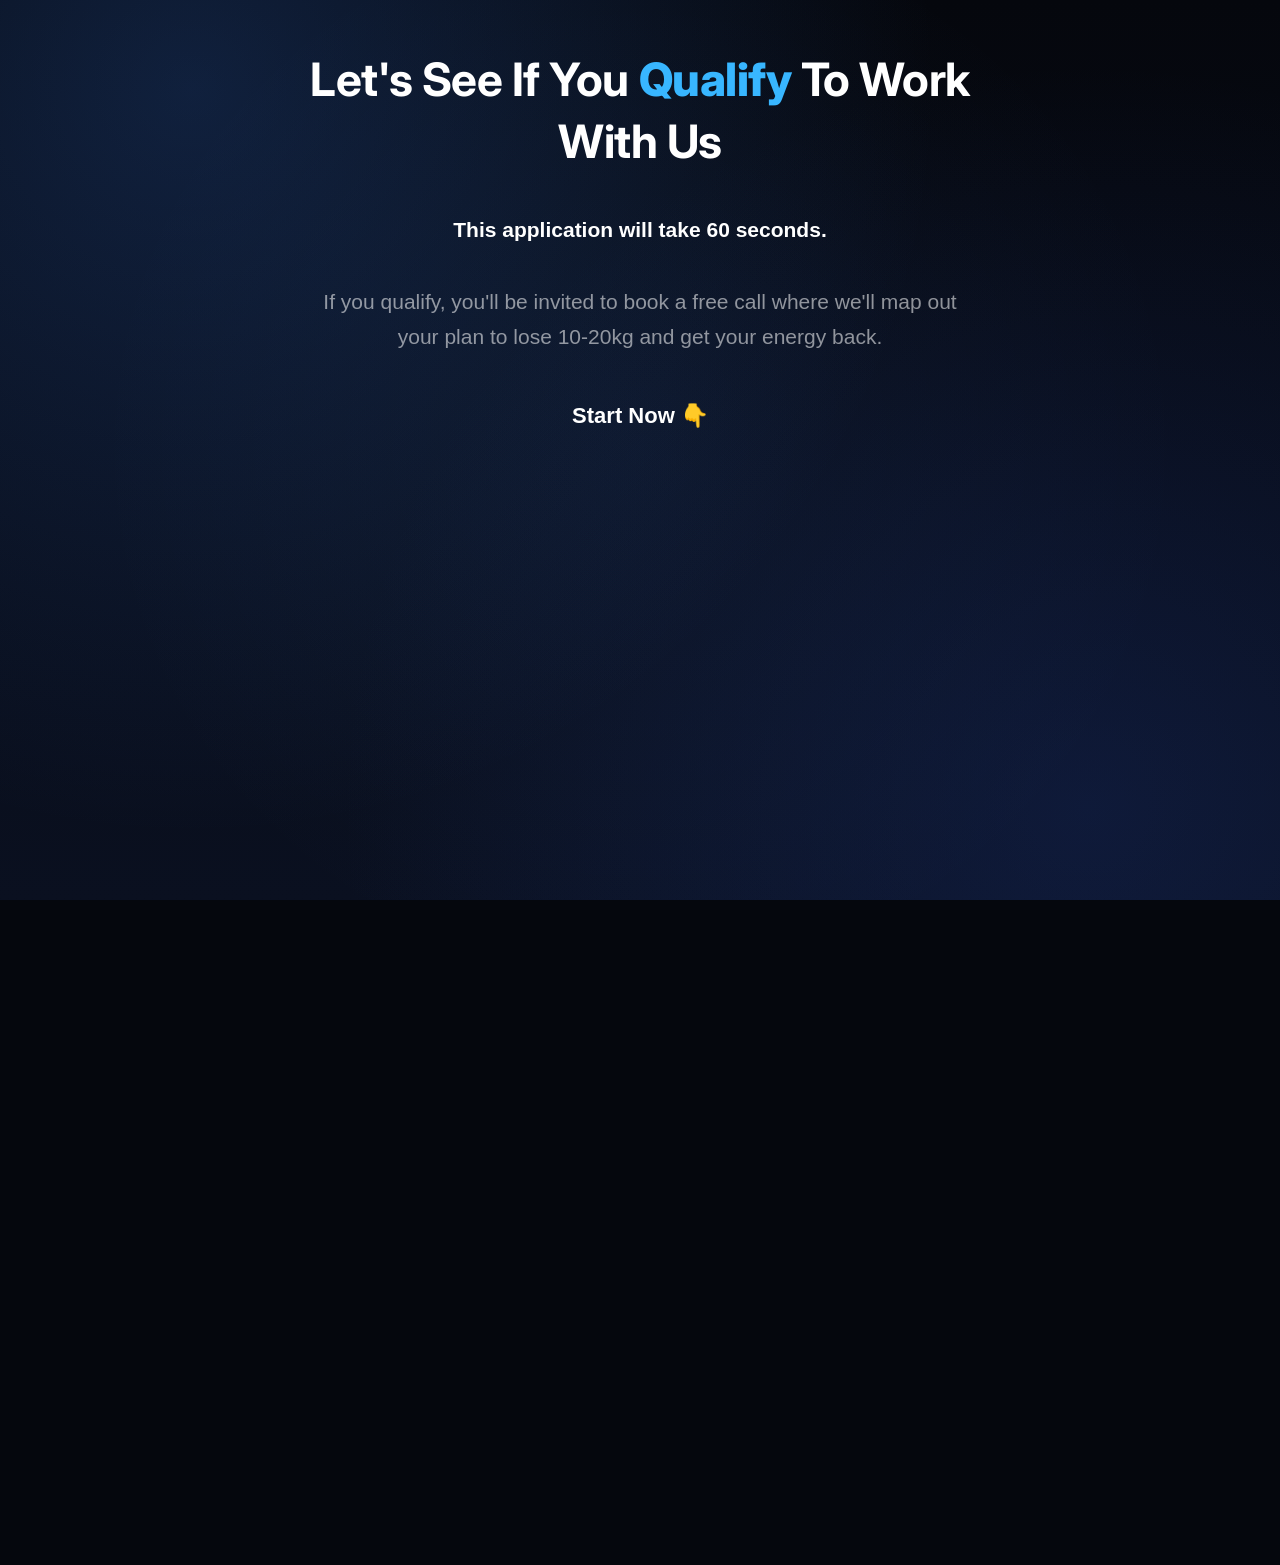
==== apply.html @ ab6bd63f "Survey: fit the 9-answer 'line of work' slide without inner scrolling At 920px the longest slide sti" ====
<!DOCTYPE html>
<html lang="en">

<head>
  <meta charset="UTF-8" />
  <meta name="viewport" content="width=device-width, initial-scale=1.0" />
  <title>Let's See If You Qualify — Better Body Academy</title>
  <meta name="robots" content="noindex" />
  <meta name="theme-color" content="#05070d" />
  <link rel="icon" type="image/png" href="BADGE LOGO (Filled).png" />
  <link rel="preconnect" href="https://fonts.googleapis.com" />
  <link rel="preconnect" href="https://fonts.gstatic.com" crossorigin />
  <link
    href="https://fonts.googleapis.com/css2?family=Inter:wght@400;600;700;800;900&display=swap"
    rel="stylesheet" />
  <style>
    * { box-sizing: border-box; }
    html, body {
      margin: 0;
      padding: 0;
      overflow-x: hidden;
    }
    body {
      background:
        radial-gradient(circle at 15% 10%, rgba(59,130,246,0.20), transparent 55%),
        radial-gradient(circle at 85% 90%, rgba(30,58,138,0.25), transparent 55%),
        radial-gradient(circle at 50% 50%, rgba(96,165,250,0.05), transparent 70%),
        linear-gradient(180deg, #05070d 0%, #0a1020 100%);
      background-color: #05070d;
      background-attachment: fixed;
      font-family: -apple-system, BlinkMacSystemFont, 'Segoe UI', Roboto, Helvetica, Arial, sans-serif;
      display: flex;
      flex-direction: column;
      align-items: center;
      padding: 48px 24px 40px;
    }
    @media (max-width: 640px) {
      body { padding: 32px 16px 32px; }
      #bba-survey { height: 1160px; }
    }
    h1 {
      color: #ffffff;
      text-align: center;
      font-family: 'Inter', sans-serif;
      font-weight: 700;
      font-size: clamp(28px, 5.2vw, 46px);
      letter-spacing: -0.01em;
      line-height: 1.35;
      margin: 0 0 40px;
      max-width: 760px;
    }
    .hero-sub {
      color: #ffffff;
      text-align: center;
      font-size: clamp(17px, 2vw, 21px);
      line-height: 1.7;
      max-width: 660px;
      margin: 0 0 48px;
    }
    iframe {
      display: block;
      width: 100%;
      max-width: 500px;
      height: 1060px;
      border: 0;
      overflow-y: auto;
      transition: height 0.2s ease;
    }
  </style>
</head>

<body>
  <h1>Let's See If You <span style="color:#38B6FF;font-weight:800">Qualify</span> To Work With Us</h1>
  <p class="hero-sub">
    <strong style="color:#ffffff;">This application will take 60 seconds.</strong><br><br>
    <span style="color:rgba(255,255,255,0.55);">If you qualify, you'll be invited to book a free call where we'll map out your plan to lose 10-20kg and get your energy back.</span>
  </p>
  <p style="color:#ffffff;font-weight:700;font-size:22px;margin:0 0 36px;">Start Now 👇</p>
  <iframe id="bba-survey" src="https://api.leadconnectorhq.com/widget/survey/XgvZ0aGeazDlYTpp8CQB"
    title="Better Body Academy application"
    allow="camera; microphone; autoplay; encrypted-media; fullscreen; payment"></iframe>

  <script>
    // Grow the survey iframe to fit each slide so it never scrolls inside.
    // The GHL survey posts its content height to the parent page (the same
    // messages form_embed.js listens for); read it and size the iframe to it.
    (function () {
      var frame = document.getElementById('bba-survey');
      function readHeight(d) {
        if (Array.isArray(d)) {
          var tagged = d.some(function (x) { return typeof x === 'string' && /height/i.test(x); });
          if (!tagged) return 0;
          for (var i = 0; i < d.length; i++) {
            var n = parseInt(d[i], 10);
            if (n > 0 && String(d[i]).replace(/px$/, '') == n) return n;
          }
          return 0;
        }
        if (d && typeof d === 'object') return parseInt(d.height || d.frameHeight, 10) || 0;
        return 0;
      }
      window.addEventListener('message', function (e) {
        if (!/leadconnectorhq\.com|msgsndr\.com|gohighlevel\.com/.test(e.origin)) return;
        var h = readHeight(e.data);
        if (h > 150 && h < 4000) frame.style.height = (h + 8) + 'px';
      });
    })();

    // Report this page's height to a parent frame so the GHL embed can auto-resize.
    //
    // NOTE: document.documentElement.scrollHeight is floored at the current
    // viewport height (i.e. the outer iframe's CURRENT box size) even when the
    // real content is much shorter - so once the outer frame starts tall, it
    // can never be told to shrink via scrollHeight. Measure the real bottom
    // edge of the content instead, via getBoundingClientRect, which reflects
    // actual layout regardless of how tall the iframe box currently is.
    (function () {
      if (window.parent === window) return;
      var last = 0;
      function postHeight() {
        var children = document.body.children;
        var maxBottom = 0;
        for (var i = 0; i < children.length; i++) {
          if (children[i].tagName === 'SCRIPT') continue;
          var bottom = children[i].getBoundingClientRect().bottom;
          if (bottom > maxBottom) maxBottom = bottom;
        }
        var paddingBottom = parseFloat(getComputedStyle(document.body).paddingBottom) || 0;
        var h = Math.ceil(maxBottom + paddingBottom);
        if (h && h !== last) { last = h; window.parent.postMessage({ bbaFrameHeight: h }, '*'); }
      }
      window.addEventListener('load', postHeight);
      window.addEventListener('resize', postHeight);
      if (window.ResizeObserver) { try { new ResizeObserver(postHeight).observe(document.body); } catch (e) {} }
      [200, 600, 1200, 2500, 4000].forEach(function (t) { setTimeout(postHeight, t); });
      window.addEventListener('message', function (e) { if (e.data === 'bbaRequestHeight') postHeight(); });
    })();
  </script>
</body>

</html>
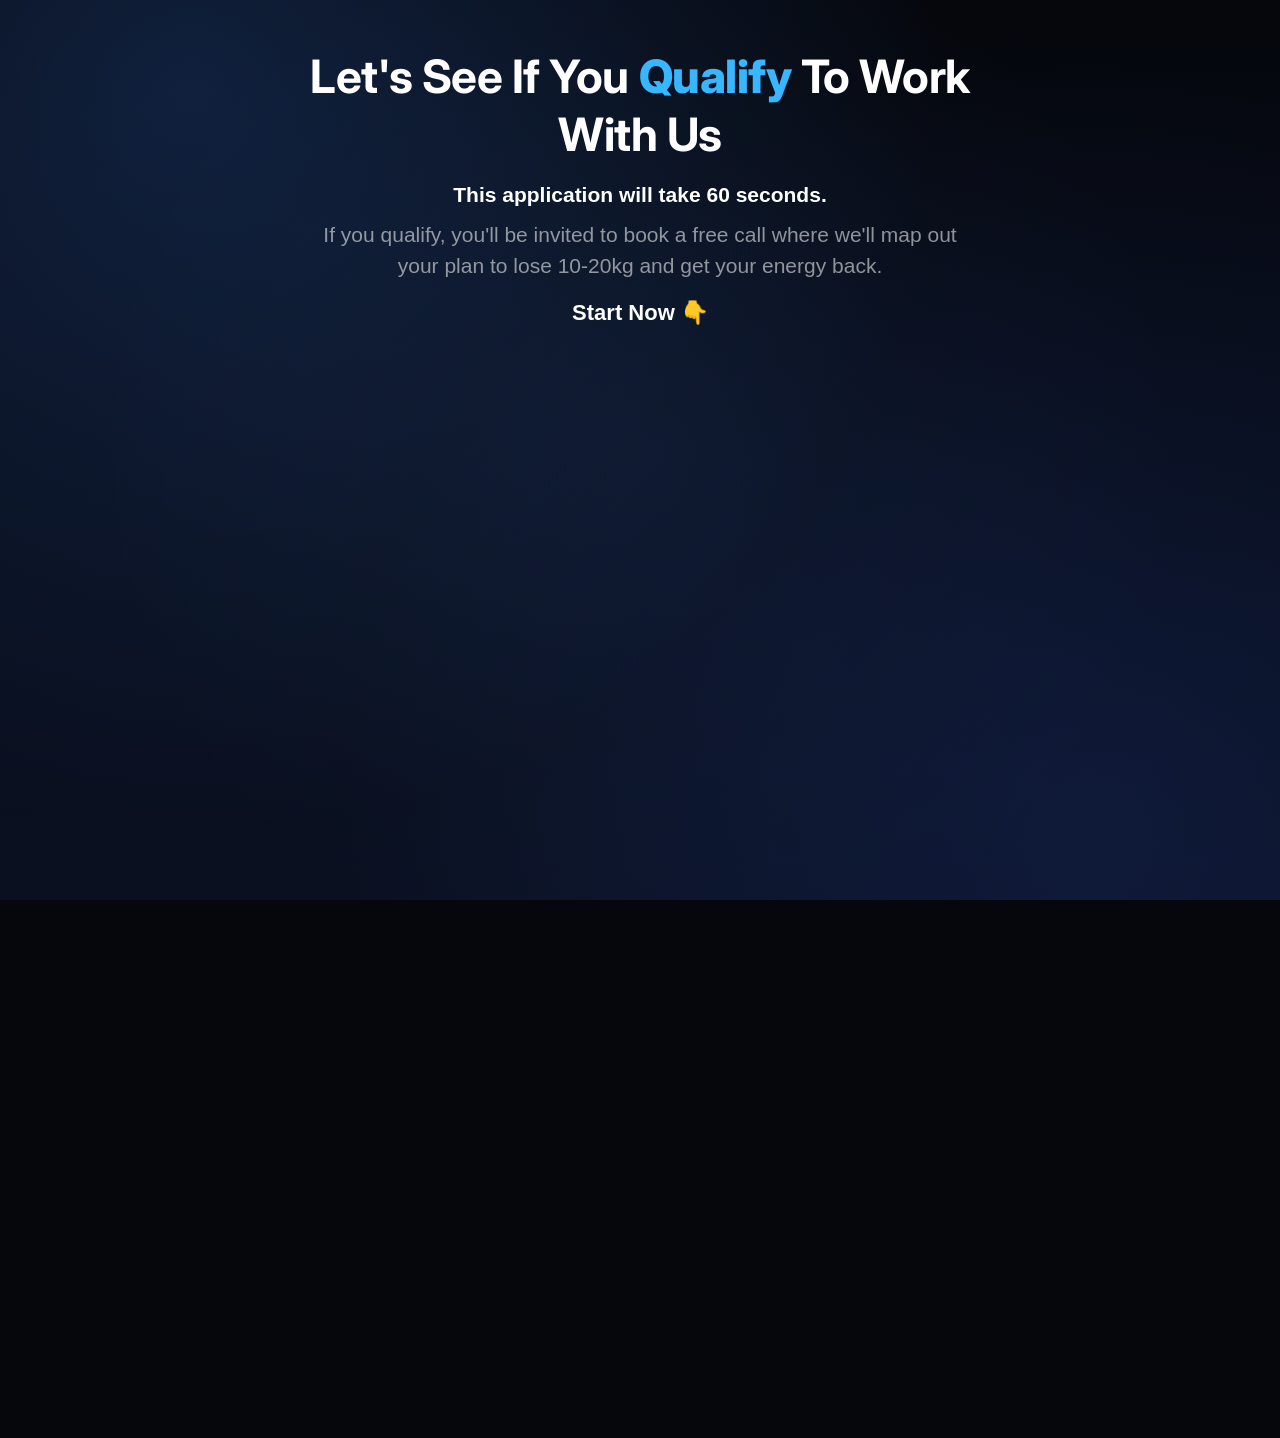
==== commit e5acdfb6: "Apply page: tighten the gaps between headline, subtext, Start Now and survey Co-Authored-By: Claude " ====
--- a/apply.html
+++ b/apply.html
@@ -35,7 +35,7 @@
       padding: 48px 24px 40px;
     }
     @media (max-width: 640px) {
-      body { padding: 32px 16px 32px; }
+      body { padding: 20px 16px 32px; }
       #bba-survey { height: 1160px; }
     }
     h1 {
@@ -45,17 +45,17 @@
       font-weight: 700;
       font-size: clamp(28px, 5.2vw, 46px);
       letter-spacing: -0.01em;
-      line-height: 1.35;
-      margin: 0 0 40px;
+      line-height: 1.25;
+      margin: 0 0 16px;
       max-width: 760px;
     }
     .hero-sub {
       color: #ffffff;
       text-align: center;
       font-size: clamp(17px, 2vw, 21px);
-      line-height: 1.7;
+      line-height: 1.5;
       max-width: 660px;
-      margin: 0 0 48px;
+      margin: 0 0 18px;
     }
     iframe {
       display: block;
@@ -72,10 +72,10 @@
 <body>
   <h1>Let's See If You <span style="color:#38B6FF;font-weight:800">Qualify</span> To Work With Us</h1>
   <p class="hero-sub">
-    <strong style="color:#ffffff;">This application will take 60 seconds.</strong><br><br>
+    <strong style="color:#ffffff;display:block;margin-bottom:8px;">This application will take 60 seconds.</strong>
     <span style="color:rgba(255,255,255,0.55);">If you qualify, you'll be invited to book a free call where we'll map out your plan to lose 10-20kg and get your energy back.</span>
   </p>
-  <p style="color:#ffffff;font-weight:700;font-size:22px;margin:0 0 36px;">Start Now 👇</p>
+  <p style="color:#ffffff;font-weight:700;font-size:22px;margin:0 0 12px;">Start Now 👇</p>
   <iframe id="bba-survey" src="https://api.leadconnectorhq.com/widget/survey/XgvZ0aGeazDlYTpp8CQB"
     title="Better Body Academy application"
     allow="camera; microphone; autoplay; encrypted-media; fullscreen; payment"></iframe>
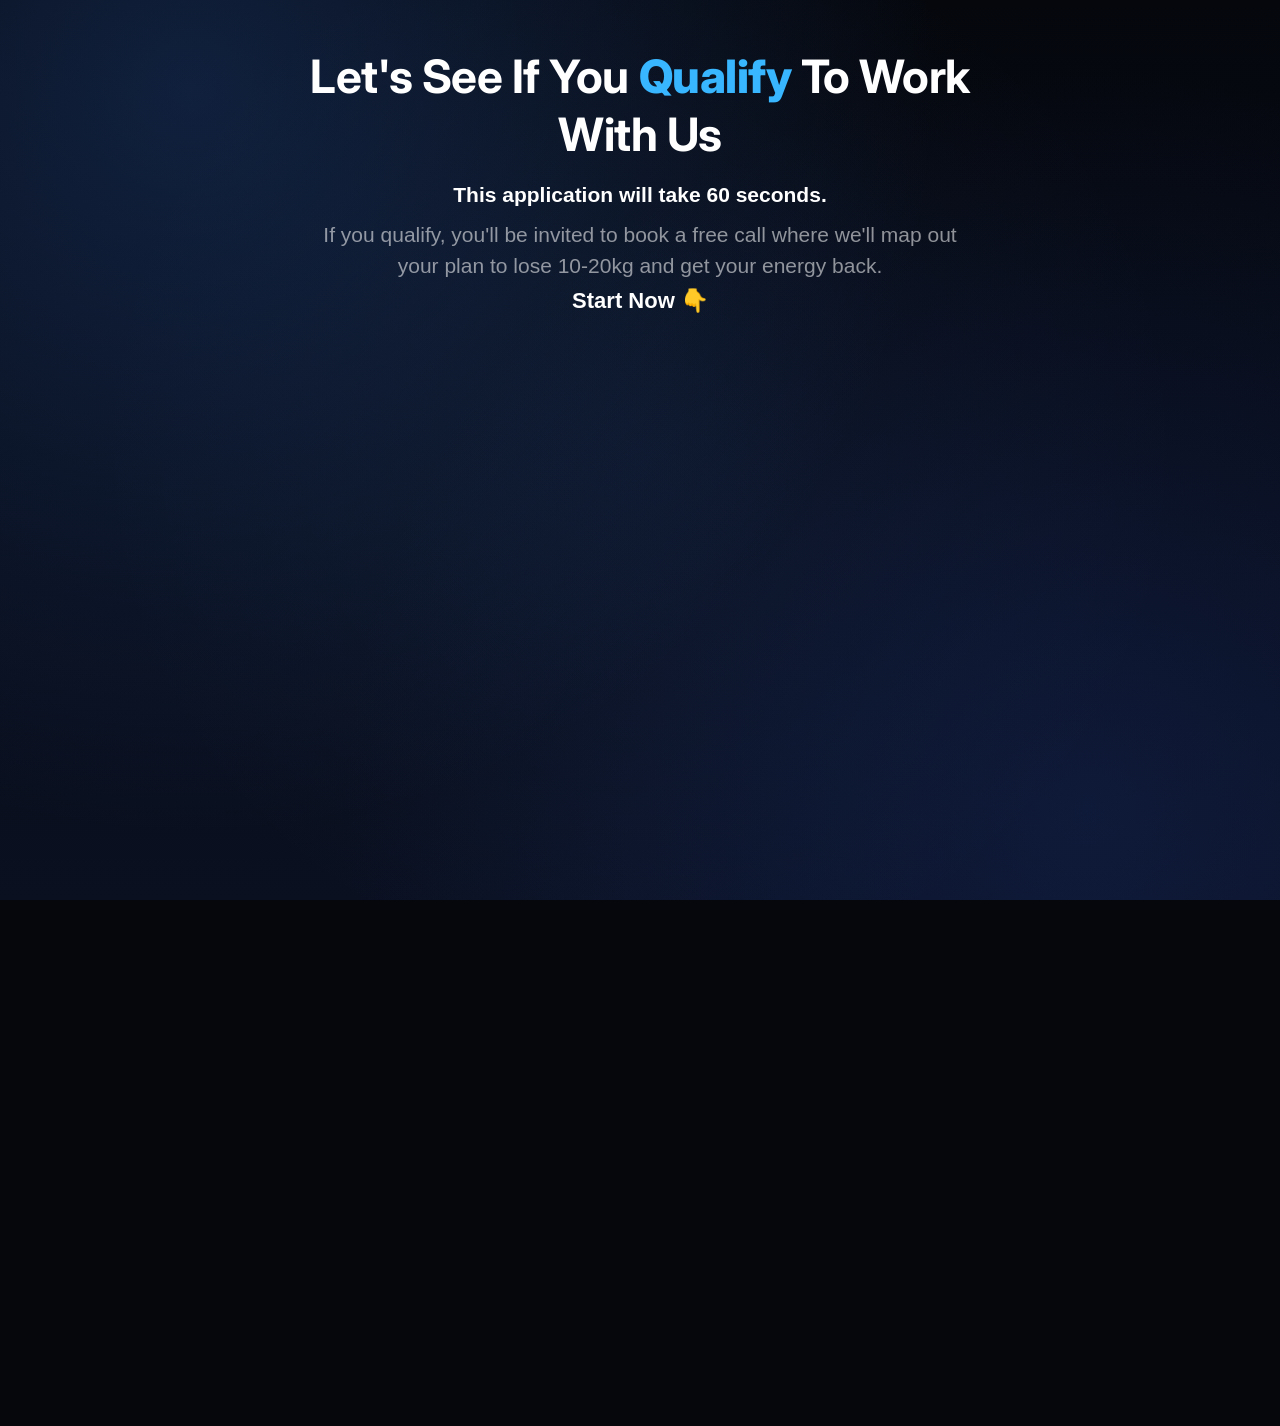
==== commit 8661f2a5: "Apply page: less space above Start Now Co-Authored-By: Claude Opus 5.5 <noreply@anthropic.com> Claud" ====
--- a/apply.html
+++ b/apply.html
@@ -55,7 +55,7 @@
       font-size: clamp(17px, 2vw, 21px);
       line-height: 1.5;
       max-width: 660px;
-      margin: 0 0 18px;
+      margin: 0 0 6px;
     }
     iframe {
       display: block;
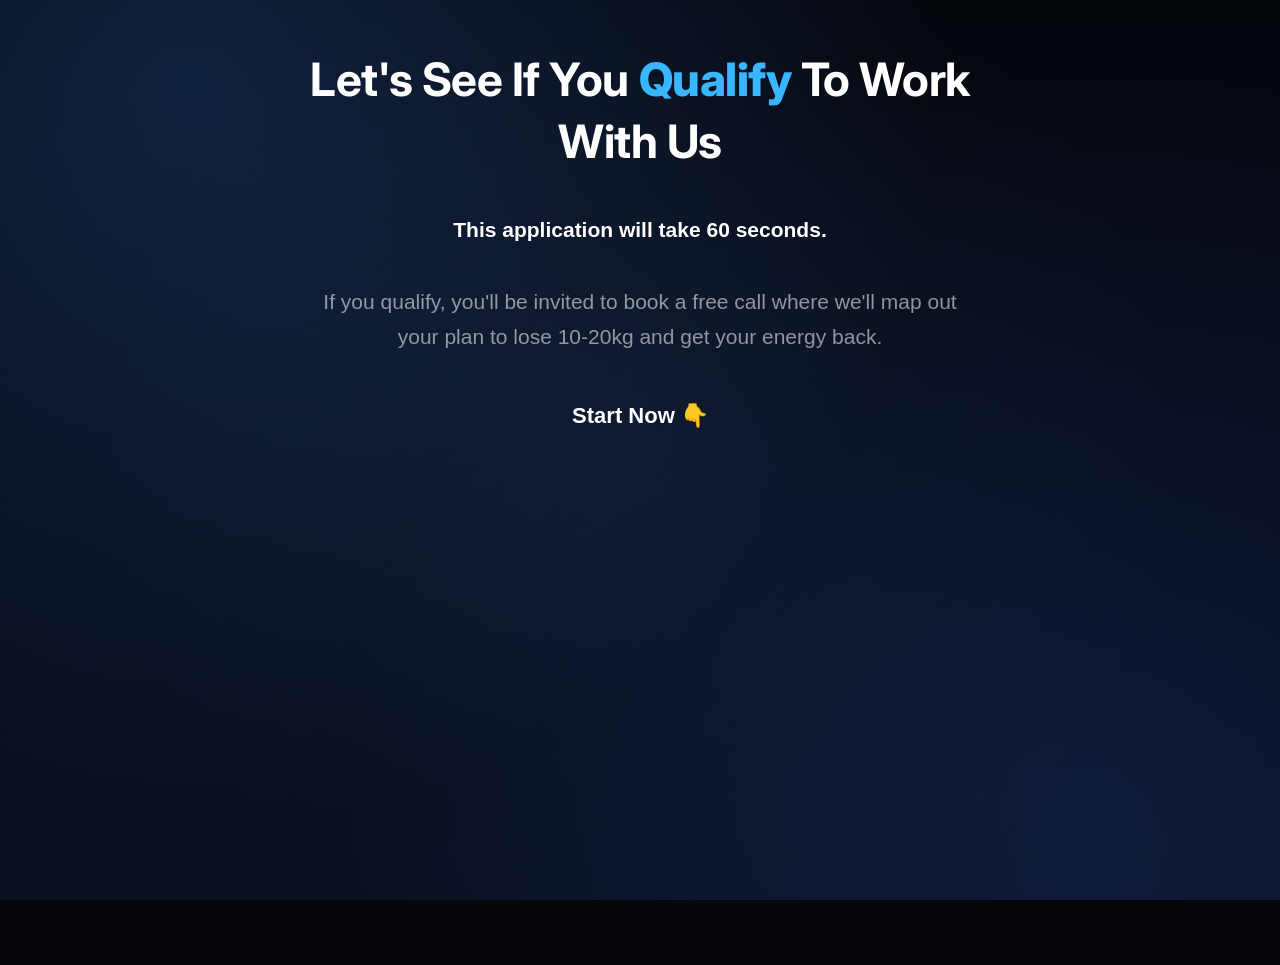
==== commit f25f55b4: "Add files via upload" ====
--- a/apply.html
+++ b/apply.html
@@ -35,8 +35,7 @@
       padding: 48px 24px 40px;
     }
     @media (max-width: 640px) {
-      body { padding: 20px 16px 32px; }
-      #bba-survey { height: 1160px; }
+      body { padding: 32px 16px 32px; }
     }
     h1 {
       color: #ffffff;
@@ -45,67 +44,51 @@
       font-weight: 700;
       font-size: clamp(28px, 5.2vw, 46px);
       letter-spacing: -0.01em;
-      line-height: 1.25;
-      margin: 0 0 16px;
+      line-height: 1.35;
+      margin: 0 0 40px;
       max-width: 760px;
     }
     .hero-sub {
       color: #ffffff;
       text-align: center;
       font-size: clamp(17px, 2vw, 21px);
-      line-height: 1.5;
+      line-height: 1.7;
       max-width: 660px;
-      margin: 0 0 6px;
+      margin: 0 0 48px;
     }
     iframe {
       display: block;
       width: 100%;
       max-width: 500px;
-      height: 1060px;
+      height: 460px;
       border: 0;
       overflow-y: auto;
-      transition: height 0.2s ease;
     }
   </style>
+  <!-- PostHog analytics -->
+  <script>
+    !function(t,e){var o,n,p,r;e.__SV||(window.posthog=e,e._i=[],e.init=function(i,s,a){function g(t,e){var o=e.split(".");2==o.length&&(t=t[o[0]],e=o[1]),t[e]=function(){t.push([e].concat(Array.prototype.slice.call(arguments,0)))}}(p=t.createElement("script")).type="text/javascript",p.crossOrigin="anonymous",p.async=!0,p.src=s.api_host.replace(".i.posthog.com","-assets.i.posthog.com")+"/static/array.js",(r=t.getElementsByTagName("script")[0]).parentNode.insertBefore(p,r);var u=e;for(void 0!==a?u=e[a]=[]:a="posthog",u.people=u.people||[],u.toString=function(t){var e="posthog";return"posthog"!==a&&(e+="."+a),t||(e+=" (stub)"),e},u.people.toString=function(){return u.toString(1)+".people (stub)"},o="capture identify alias people.set people.set_once set_config register register_once unregister opt_out_capturing has_opted_out_capturing opt_in_capturing reset isFeatureEnabled onFeatureFlags getFeatureFlag getFeatureFlagPayload reloadFeatureFlags group updateEarlyAccessFeatureEnrollment getEarlyAccessFeatures getActiveMatchingSurveys getSurveys onSessionId".split(" "),n=0;n<o.length;n++)g(u,o[n]);e._i.push([i,s,a])},e.__SV=1)}(document,window.posthog||[]);
+    posthog.init('phc_vQZ9PQ74CS2s2pJnev3S6hHz5kWjj7he93iPGSc8w2VJ', {
+      api_host: 'https://us.i.posthog.com',
+      person_profiles: 'identified_only',
+      capture_pageview: true,
+      capture_pageleave: true
+    });
+  </script>
 </head>
 
 <body>
   <h1>Let's See If You <span style="color:#38B6FF;font-weight:800">Qualify</span> To Work With Us</h1>
   <p class="hero-sub">
-    <strong style="color:#ffffff;display:block;margin-bottom:8px;">This application will take 60 seconds.</strong>
+    <strong style="color:#ffffff;">This application will take 60 seconds.</strong><br><br>
     <span style="color:rgba(255,255,255,0.55);">If you qualify, you'll be invited to book a free call where we'll map out your plan to lose 10-20kg and get your energy back.</span>
   </p>
-  <p style="color:#ffffff;font-weight:700;font-size:22px;margin:0 0 12px;">Start Now 👇</p>
+  <p style="color:#ffffff;font-weight:700;font-size:22px;margin:0 0 36px;">Start Now 👇</p>
   <iframe id="bba-survey" src="https://api.leadconnectorhq.com/widget/survey/XgvZ0aGeazDlYTpp8CQB"
     title="Better Body Academy application"
     allow="camera; microphone; autoplay; encrypted-media; fullscreen; payment"></iframe>
 
   <script>
-    // Grow the survey iframe to fit each slide so it never scrolls inside.
-    // The GHL survey posts its content height to the parent page (the same
-    // messages form_embed.js listens for); read it and size the iframe to it.
-    (function () {
-      var frame = document.getElementById('bba-survey');
-      function readHeight(d) {
-        if (Array.isArray(d)) {
-          var tagged = d.some(function (x) { return typeof x === 'string' && /height/i.test(x); });
-          if (!tagged) return 0;
-          for (var i = 0; i < d.length; i++) {
-            var n = parseInt(d[i], 10);
-            if (n > 0 && String(d[i]).replace(/px$/, '') == n) return n;
-          }
-          return 0;
-        }
-        if (d && typeof d === 'object') return parseInt(d.height || d.frameHeight, 10) || 0;
-        return 0;
-      }
-      window.addEventListener('message', function (e) {
-        if (!/leadconnectorhq\.com|msgsndr\.com|gohighlevel\.com/.test(e.origin)) return;
-        var h = readHeight(e.data);
-        if (h > 150 && h < 4000) frame.style.height = (h + 8) + 'px';
-      });
-    })();
-
     // Report this page's height to a parent frame so the GHL embed can auto-resize.
     //
     // NOTE: document.documentElement.scrollHeight is floored at the current
@@ -136,6 +119,7 @@
       window.addEventListener('message', function (e) { if (e.data === 'bbaRequestHeight') postHeight(); });
     })();
   </script>
+  <script src="tracking.js?v=1"></script>
 </body>
 
 </html>
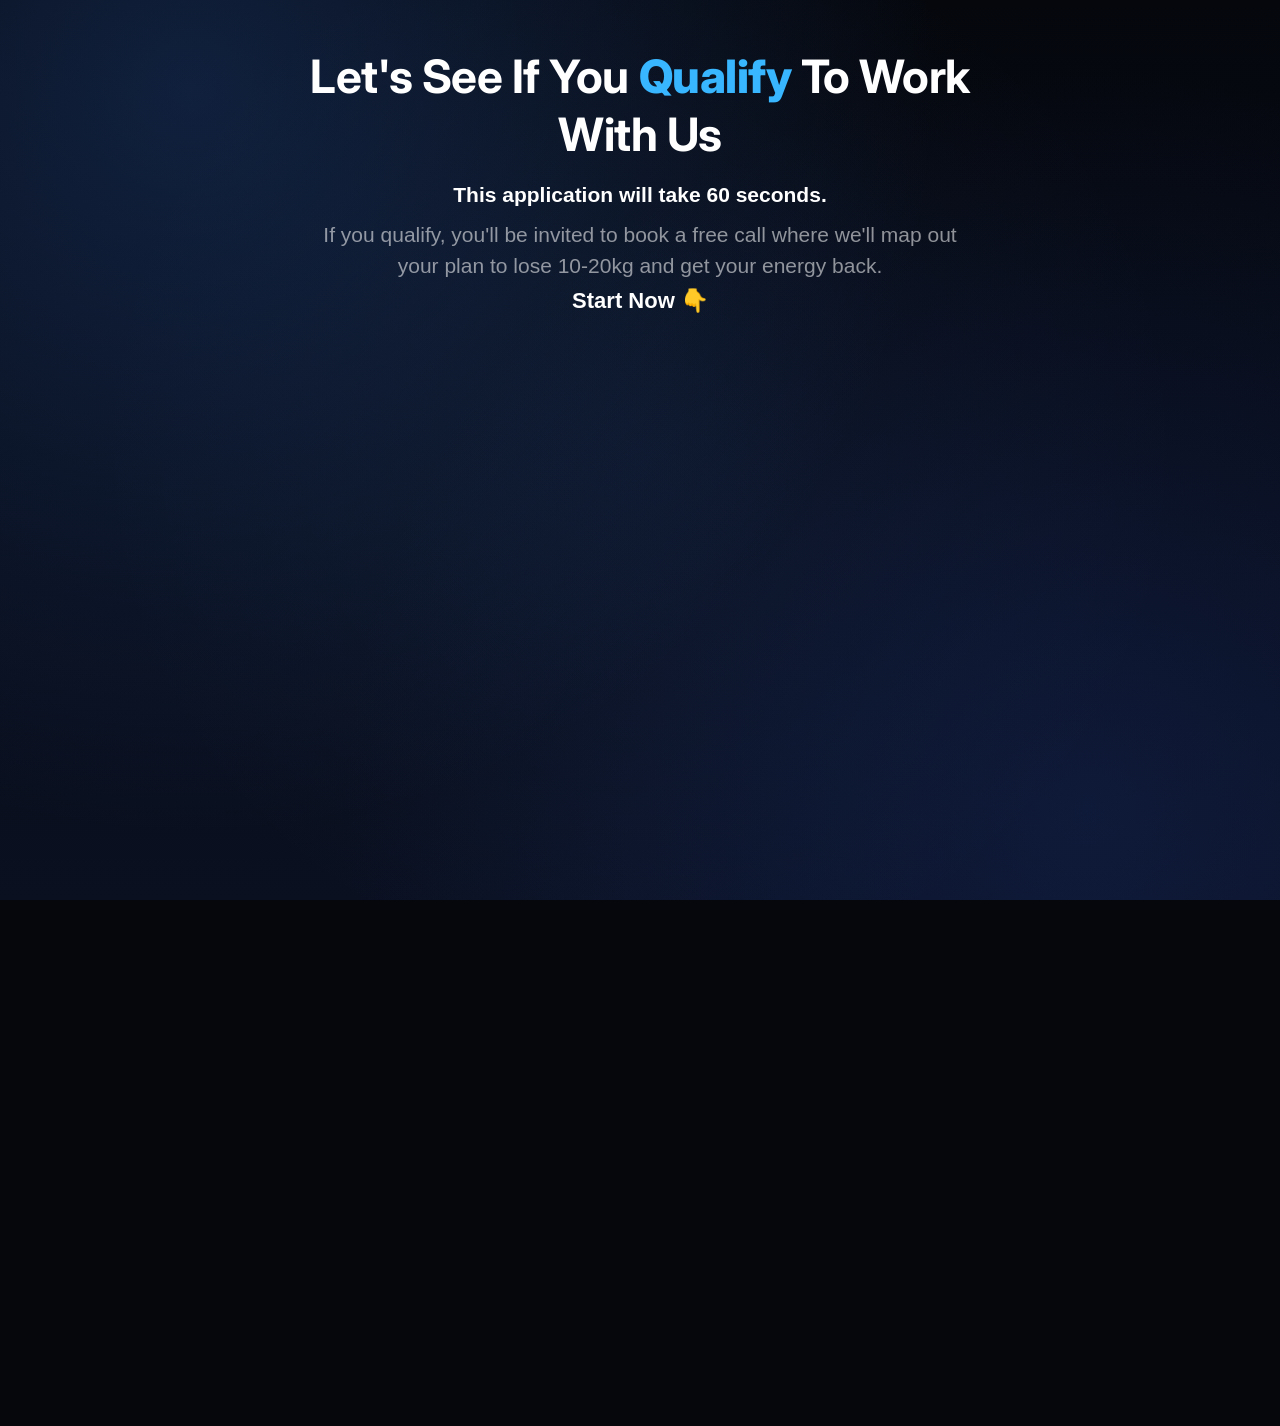
==== commit 2d4be674: "Merge origin/main: incorporate survey sizing fixes from another session Another session (via PRs #1-" ====
--- a/apply.html
+++ b/apply.html
@@ -35,7 +35,8 @@
       padding: 48px 24px 40px;
     }
     @media (max-width: 640px) {
-      body { padding: 32px 16px 32px; }
+      body { padding: 20px 16px 32px; }
+      #bba-survey { height: 1160px; }
     }
     h1 {
       color: #ffffff;
@@ -44,25 +45,26 @@
       font-weight: 700;
       font-size: clamp(28px, 5.2vw, 46px);
       letter-spacing: -0.01em;
-      line-height: 1.35;
-      margin: 0 0 40px;
+      line-height: 1.25;
+      margin: 0 0 16px;
       max-width: 760px;
     }
     .hero-sub {
       color: #ffffff;
       text-align: center;
       font-size: clamp(17px, 2vw, 21px);
-      line-height: 1.7;
+      line-height: 1.5;
       max-width: 660px;
-      margin: 0 0 48px;
+      margin: 0 0 6px;
     }
     iframe {
       display: block;
       width: 100%;
       max-width: 500px;
-      height: 460px;
+      height: 1060px;
       border: 0;
       overflow-y: auto;
+      transition: height 0.2s ease;
     }
   </style>
   <!-- PostHog analytics -->
@@ -80,15 +82,40 @@
 <body>
   <h1>Let's See If You <span style="color:#38B6FF;font-weight:800">Qualify</span> To Work With Us</h1>
   <p class="hero-sub">
-    <strong style="color:#ffffff;">This application will take 60 seconds.</strong><br><br>
+    <strong style="color:#ffffff;display:block;margin-bottom:8px;">This application will take 60 seconds.</strong>
     <span style="color:rgba(255,255,255,0.55);">If you qualify, you'll be invited to book a free call where we'll map out your plan to lose 10-20kg and get your energy back.</span>
   </p>
-  <p style="color:#ffffff;font-weight:700;font-size:22px;margin:0 0 36px;">Start Now 👇</p>
+  <p style="color:#ffffff;font-weight:700;font-size:22px;margin:0 0 12px;">Start Now 👇</p>
   <iframe id="bba-survey" src="https://api.leadconnectorhq.com/widget/survey/XgvZ0aGeazDlYTpp8CQB"
     title="Better Body Academy application"
     allow="camera; microphone; autoplay; encrypted-media; fullscreen; payment"></iframe>
 
   <script>
+    // Grow the survey iframe to fit each slide so it never scrolls inside.
+    // The GHL survey posts its content height to the parent page (the same
+    // messages form_embed.js listens for); read it and size the iframe to it.
+    (function () {
+      var frame = document.getElementById('bba-survey');
+      function readHeight(d) {
+        if (Array.isArray(d)) {
+          var tagged = d.some(function (x) { return typeof x === 'string' && /height/i.test(x); });
+          if (!tagged) return 0;
+          for (var i = 0; i < d.length; i++) {
+            var n = parseInt(d[i], 10);
+            if (n > 0 && String(d[i]).replace(/px$/, '') == n) return n;
+          }
+          return 0;
+        }
+        if (d && typeof d === 'object') return parseInt(d.height || d.frameHeight, 10) || 0;
+        return 0;
+      }
+      window.addEventListener('message', function (e) {
+        if (!/leadconnectorhq\.com|msgsndr\.com|gohighlevel\.com/.test(e.origin)) return;
+        var h = readHeight(e.data);
+        if (h > 150 && h < 4000) frame.style.height = (h + 8) + 'px';
+      });
+    })();
+
     // Report this page's height to a parent frame so the GHL embed can auto-resize.
     //
     // NOTE: document.documentElement.scrollHeight is floored at the current
